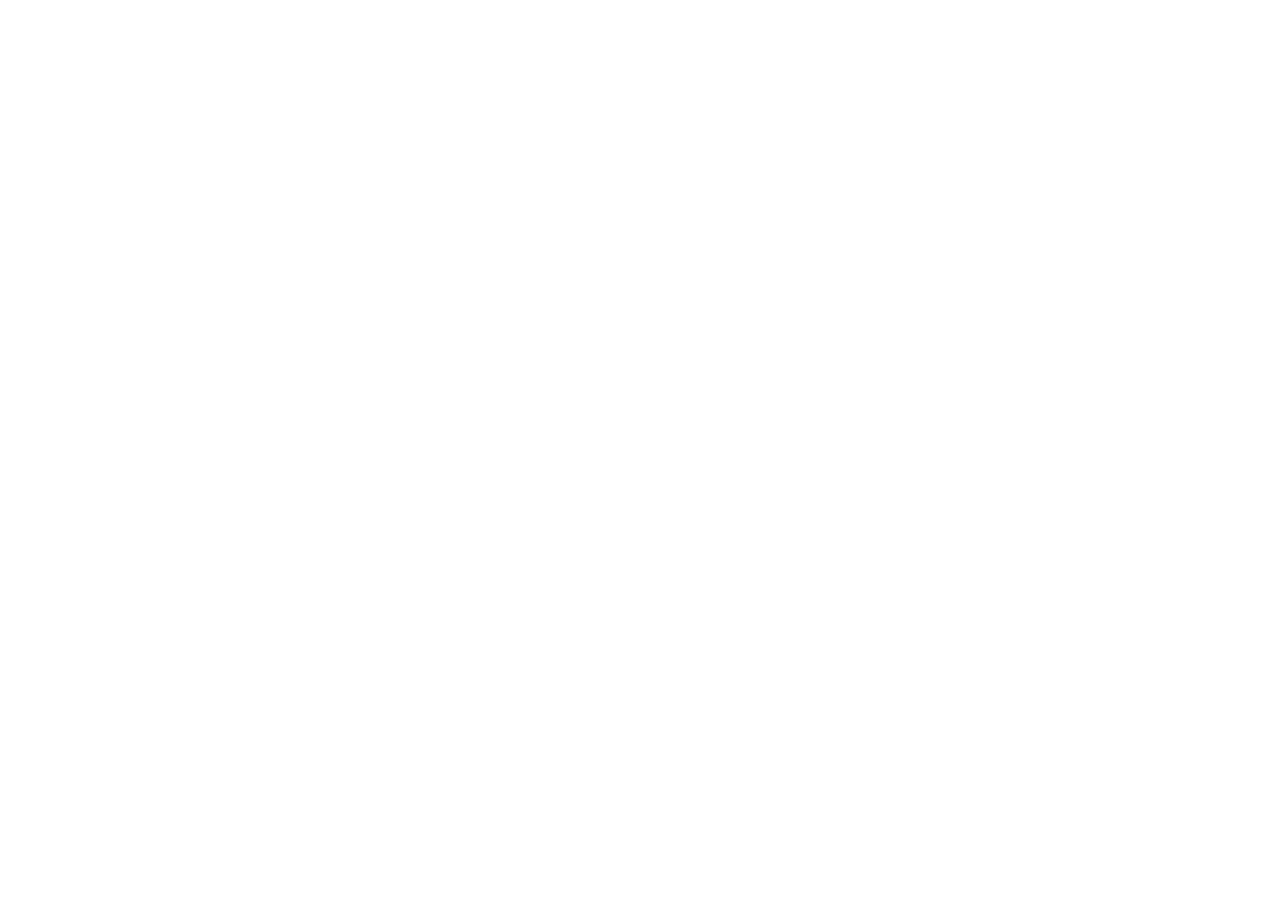
==== index.html @ 48c3fcf3 "Use tech stack vite_react_shadcn_ts" ====
<!DOCTYPE html>
<html lang="en">
  <head>
    <meta charset="UTF-8" />
    <meta name="viewport" content="width=device-width, initial-scale=1.0" />
    <title>image-replica-website-builder</title>
    <meta name="description" content="Lovable Generated Project" />
    <meta name="author" content="Lovable" />

    <meta property="og:title" content="image-replica-website-builder" />
    <meta property="og:description" content="Lovable Generated Project" />
    <meta property="og:type" content="website" />
    <meta property="og:image" content="https://lovable.dev/opengraph-image-p98pqg.png" />

    <meta name="twitter:card" content="summary_large_image" />
    <meta name="twitter:site" content="@lovable_dev" />
    <meta name="twitter:image" content="https://lovable.dev/opengraph-image-p98pqg.png" />
  </head>

  <body>
    <div id="root"></div>
    <!-- IMPORTANT: DO NOT REMOVE THIS SCRIPT TAG OR THIS VERY COMMENT! -->
    <script src="https://cdn.gpteng.co/gptengineer.js" type="module"></script>
    <script type="module" src="/src/main.tsx"></script>
  </body>
</html>
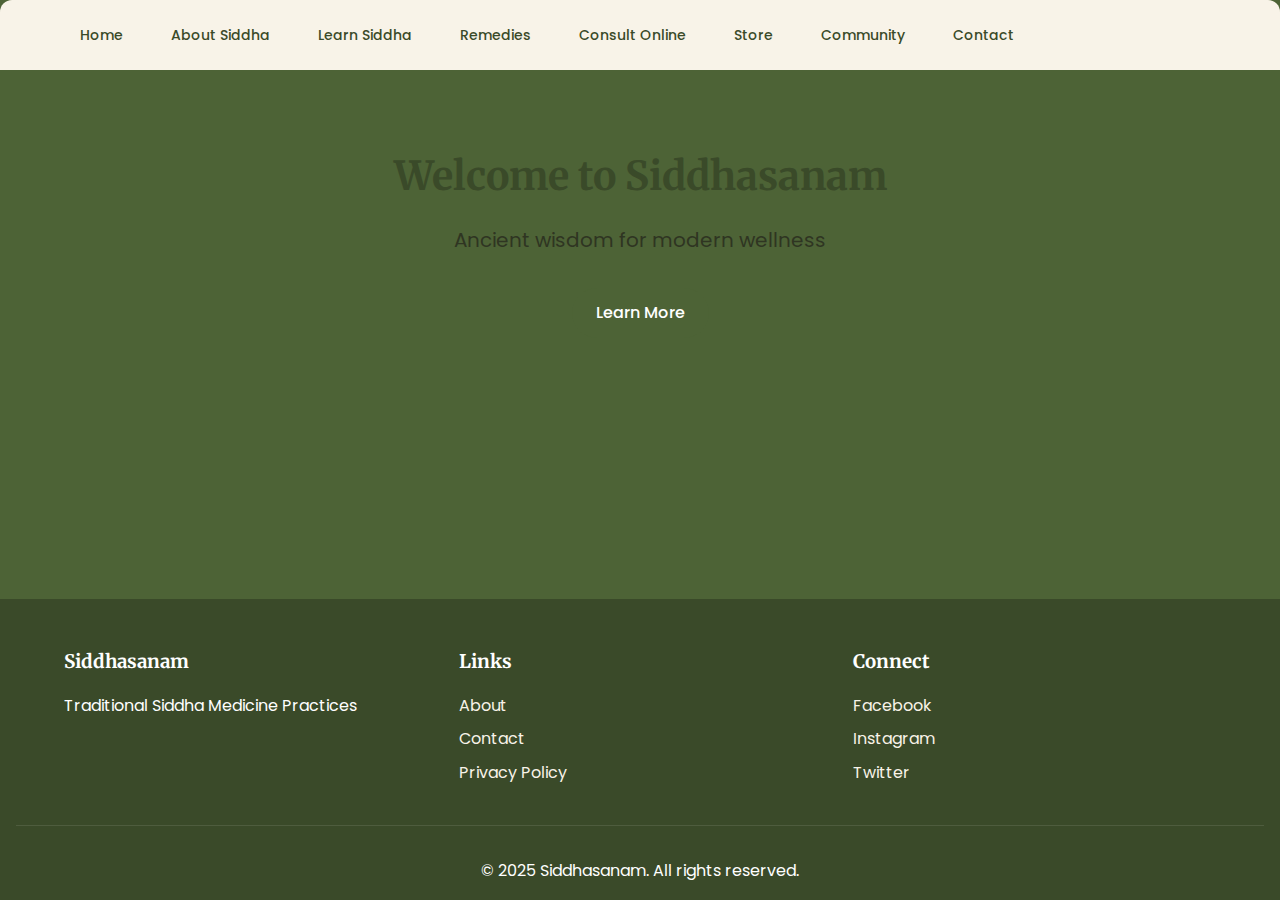
==== commit 4b1861f3: "Refactor: Implement sidebar with offcanvas" ====
--- a/index.html
+++ b/index.html
@@ -1,26 +1,83 @@
+
 <!DOCTYPE html>
 <html lang="en">
   <head>
     <meta charset="UTF-8" />
     <meta name="viewport" content="width=device-width, initial-scale=1.0" />
-    <title>image-replica-website-builder</title>
-    <meta name="description" content="Lovable Generated Project" />
-    <meta name="author" content="Lovable" />
+    <title>Siddhasanam</title>
+    <meta name="description" content="Traditional Siddha Medicine Practices" />
+    <meta name="author" content="Siddhasanam" />
 
-    <meta property="og:title" content="image-replica-website-builder" />
-    <meta property="og:description" content="Lovable Generated Project" />
+    <meta property="og:title" content="Siddhasanam" />
+    <meta property="og:description" content="Traditional Siddha Medicine Practices" />
     <meta property="og:type" content="website" />
     <meta property="og:image" content="https://lovable.dev/opengraph-image-p98pqg.png" />
 
     <meta name="twitter:card" content="summary_large_image" />
-    <meta name="twitter:site" content="@lovable_dev" />
+    <meta name="twitter:site" content="@siddhasanam" />
     <meta name="twitter:image" content="https://lovable.dev/opengraph-image-p98pqg.png" />
+    
+    <link rel="stylesheet" href="styles.css">
+    <link href="https://fonts.googleapis.com/css2?family=Merriweather:wght@400;700&family=Poppins:wght@400;500;600;700&display=swap" rel="stylesheet">
+    <!-- IMPORTANT: DO NOT REMOVE THIS SCRIPT TAG OR THIS VERY COMMENT! -->
+    <script src="https://cdn.gpteng.co/gptengineer.js" type="module"></script>
   </head>
 
   <body>
-    <div id="root"></div>
-    <!-- IMPORTANT: DO NOT REMOVE THIS SCRIPT TAG OR THIS VERY COMMENT! -->
-    <script src="https://cdn.gpteng.co/gptengineer.js" type="module"></script>
-    <script type="module" src="/src/main.tsx"></script>
+    <div class="container">
+      <!-- Navigation -->
+      <nav class="navbar">
+        <div class="navbar-container">
+          <a href="index.html" class="nav-link">Home</a>
+          <a href="about.html" class="nav-link">About Siddha</a>
+          <a href="learn.html" class="nav-link">Learn Siddha</a>
+          <a href="remedies.html" class="nav-link">Remedies</a>
+          <a href="consult.html" class="nav-link">Consult Online</a>
+          <a href="store.html" class="nav-link">Store</a>
+          <a href="community.html" class="nav-link">Community</a>
+          <a href="contact.html" class="nav-link">Contact</a>
+        </div>
+      </nav>
+
+      <!-- Page Content Container -->
+      <main class="content">
+        <!-- This is where page-specific content will be placed -->
+        <div class="hero-section">
+          <h1>Welcome to Siddhasanam</h1>
+          <p>Ancient wisdom for modern wellness</p>
+          <a href="learn.html" class="btn-primary">Learn More</a>
+        </div>
+
+        <!-- Placeholder for page-specific content -->
+        <div id="page-content"></div>
+      </main>
+
+      <!-- Footer -->
+      <footer class="footer">
+        <div class="footer-container">
+          <div class="footer-section">
+            <h3>Siddhasanam</h3>
+            <p>Traditional Siddha Medicine Practices</p>
+          </div>
+          <div class="footer-section">
+            <h3>Links</h3>
+            <a href="about.html">About</a>
+            <a href="contact.html">Contact</a>
+            <a href="privacy.html">Privacy Policy</a>
+          </div>
+          <div class="footer-section">
+            <h3>Connect</h3>
+            <a href="#">Facebook</a>
+            <a href="#">Instagram</a>
+            <a href="#">Twitter</a>
+          </div>
+        </div>
+        <div class="footer-bottom">
+          <p>&copy; 2025 Siddhasanam. All rights reserved.</p>
+        </div>
+      </footer>
+    </div>
+
+    <script src="scripts.js"></script>
   </body>
 </html>
--- a/styles.css
+++ b/styles.css
@@ -0,0 +1,420 @@
+/* Base Styles */
+:root {
+  --background: hsl(41, 56%, 86%);
+  --foreground: hsl(80, 22%, 17%);
+  --card: hsl(39, 67%, 95%);
+  --card-foreground: hsl(80, 22%, 17%);
+  --popover: hsl(39, 67%, 95%);
+  --popover-foreground: hsl(80, 22%, 17%);
+  --primary: hsl(80, 30%, 30%);
+  --primary-foreground: hsl(39, 67%, 95%);
+  --secondary: hsl(39, 57%, 80%);
+  --secondary-foreground: hsl(80, 22%, 17%);
+  --muted: hsl(41, 36%, 86%);
+  --muted-foreground: hsl(80, 10%, 40%);
+  --accent: hsl(80, 35%, 43%);
+  --accent-foreground: hsl(39, 67%, 95%);
+  --destructive: hsl(0, 84.2%, 60.2%);
+  --destructive-foreground: hsl(39, 67%, 95%);
+  --border: hsl(41, 36%, 75%);
+  --input: hsl(41, 36%, 75%);
+  --ring: hsl(80, 30%, 30%);
+  --radius: 0.75rem;
+
+  /* Siddha custom colors */
+  --siddha-green: #4D6336;
+  --siddha-dark-green: #3A4A29;
+  --siddha-beige: #F3E9D2;
+  --siddha-light-beige: #F8F3E8;
+  --siddha-dark-beige: #E7D7B1;
+  --siddha-brown: #A67C52;
+  --siddha-light-brown: #C99E67;
+  --siddha-accent-green: #6B8E4E;
+}
+
+* {
+  margin: 0;
+  padding: 0;
+  box-sizing: border-box;
+  border-color: var(--border);
+}
+
+body {
+  background-color: var(--siddha-green);
+  color: var(--foreground);
+  font-family: 'Poppins', sans-serif;
+  line-height: 1.6;
+}
+
+h1, h2, h3, h4, h5, h6 {
+  font-family: 'Merriweather', serif;
+  font-weight: 700;
+  color: var(--siddha-dark-green);
+  margin-bottom: 1rem;
+}
+
+a {
+  text-decoration: none;
+  color: inherit;
+}
+
+.container {
+  display: flex;
+  flex-direction: column;
+  min-height: 100vh;
+}
+
+/* Navbar Styles */
+.navbar {
+  position: fixed;
+  top: 0;
+  left: 0;
+  right: 0;
+  z-index: 50;
+  background-color: var(--siddha-light-beige);
+  padding: 1rem;
+  border-radius: 0.75rem 0.75rem 0 0;
+}
+
+.navbar-container {
+  display: flex;
+  align-items: center;
+  justify-content: flex-start;
+  gap: 1rem;
+  max-width: 72rem;
+  margin: 0 auto;
+}
+
+.nav-link {
+  padding: 0.5rem 1rem;
+  font-size: 0.875rem;
+  font-weight: 500;
+  color: var(--siddha-dark-green);
+  transition: color 0.2s ease;
+}
+
+.nav-link:hover {
+  color: var(--siddha-green);
+}
+
+/* Content Styles */
+.content {
+  flex: 1;
+  padding: 5rem 1rem 2rem 1rem;
+  max-width: 72rem;
+  margin: 0 auto;
+  width: 100%;
+}
+
+/* Hero Section */
+.hero-section {
+  padding: 4rem 0;
+  text-align: center;
+}
+
+.hero-section h1 {
+  font-size: 2.5rem;
+  margin-bottom: 1rem;
+}
+
+.hero-section p {
+  font-size: 1.25rem;
+  color: var(--foreground);
+  margin-bottom: 2rem;
+}
+
+/* Button Styles */
+.btn-primary {
+  background-color: var(--siddha-green);
+  color: white;
+  padding: 0.75rem 1.5rem;
+  border-radius: 9999px;
+  font-weight: 500;
+  display: inline-block;
+  transition: background-color 0.2s ease;
+}
+
+.btn-primary:hover {
+  background-color: var(--siddha-dark-green);
+}
+
+.btn-secondary {
+  background-color: var(--siddha-light-beige);
+  color: var(--siddha-dark-green);
+  border: 1px solid rgba(58, 74, 41, 0.2);
+  padding: 0.75rem 1.5rem;
+  border-radius: 9999px;
+  font-weight: 500;
+  display: inline-block;
+  transition: background-color 0.2s ease;
+}
+
+.btn-secondary:hover {
+  background-color: var(--siddha-dark-beige);
+}
+
+/* Card Styles */
+.card {
+  background-color: var(--siddha-light-beige);
+  border-radius: 0.75rem;
+  overflow: hidden;
+  box-shadow: 0 4px 6px rgba(0, 0, 0, 0.05);
+  transition: box-shadow 0.2s ease;
+}
+
+.card:hover {
+  box-shadow: 0 10px 15px rgba(0, 0, 0, 0.1);
+}
+
+.card-header {
+  padding: 1.5rem;
+  border-bottom: 1px solid var(--border);
+}
+
+.card-content {
+  padding: 1.5rem;
+}
+
+.card-title {
+  font-size: 1.25rem;
+  margin-bottom: 0.5rem;
+}
+
+/* Feature Card Styles */
+.feature-card {
+  background-color: var(--siddha-light-beige);
+  border-radius: 0.75rem;
+  padding: 1.5rem;
+  display: flex;
+  flex-direction: column;
+  align-items: center;
+  justify-content: center;
+  text-align: center;
+  gap: 1rem;
+  box-shadow: 0 4px 6px rgba(0, 0, 0, 0.05);
+  transition: box-shadow 0.2s ease;
+}
+
+.feature-card:hover {
+  box-shadow: 0 10px 15px rgba(0, 0, 0, 0.1);
+}
+
+/* Remedy Card Styles */
+.remedy-card {
+  background-color: var(--siddha-light-beige);
+  border-radius: 0.75rem;
+  overflow: hidden;
+  transition: box-shadow 0.2s ease;
+}
+
+.remedy-card:hover {
+  box-shadow: 0 10px 15px rgba(0, 0, 0, 0.1);
+}
+
+/* Footer Styles */
+.footer {
+  background-color: var(--siddha-dark-green);
+  color: white;
+  padding: 3rem 1rem 1rem 1rem;
+  margin-top: 2rem;
+}
+
+.footer-container {
+  display: flex;
+  flex-wrap: wrap;
+  justify-content: space-between;
+  max-width: 72rem;
+  margin: 0 auto;
+  gap: 2rem;
+}
+
+.footer-section {
+  flex: 1;
+  min-width: 200px;
+}
+
+.footer-section h3 {
+  color: white;
+  margin-bottom: 1rem;
+}
+
+.footer-section a {
+  display: block;
+  color: var(--siddha-light-beige);
+  margin-bottom: 0.5rem;
+  transition: color 0.2s ease;
+}
+
+.footer-section a:hover {
+  color: var(--siddha-beige);
+}
+
+.footer-bottom {
+  text-align: center;
+  padding-top: 2rem;
+  margin-top: 2rem;
+  border-top: 1px solid rgba(255, 255, 255, 0.1);
+}
+
+/* Grid Layout Styles */
+.grid {
+  display: grid;
+  grid-template-columns: repeat(1, 1fr);
+  gap: 1.5rem;
+}
+
+@media (min-width: 640px) {
+  .grid {
+    grid-template-columns: repeat(2, 1fr);
+  }
+}
+
+@media (min-width: 768px) {
+  .grid-3 {
+    grid-template-columns: repeat(3, 1fr);
+  }
+}
+
+/* Responsive Styles */
+@media (max-width: 768px) {
+  .navbar-container {
+    flex-wrap: wrap;
+    justify-content: center;
+  }
+  
+  .footer-container {
+    flex-direction: column;
+  }
+  
+  .content {
+    padding-top: 7rem;
+  }
+}
+
+/* Utility Classes */
+.mt-8 {
+  margin-top: 2rem;
+}
+
+.mb-8 {
+  margin-bottom: 2rem;
+}
+
+.text-center {
+  text-align: center;
+}
+
+.flex {
+  display: flex;
+}
+
+.items-center {
+  align-items: center;
+}
+
+.justify-center {
+  justify-content: center;
+}
+
+.gap-2 {
+  gap: 0.5rem;
+}
+
+.rounded-lg {
+  border-radius: 0.5rem;
+}
+
+.shadow-sm {
+  box-shadow: 0 1px 2px 0 rgba(0, 0, 0, 0.05);
+}
+
+.shadow-md {
+  box-shadow: 0 4px 6px -1px rgba(0, 0, 0, 0.1), 0 2px 4px -1px rgba(0, 0, 0, 0.06);
+}
+
+.p-6 {
+  padding: 1.5rem;
+}
+
+.px-6 {
+  padding-left: 1.5rem;
+  padding-right: 1.5rem;
+}
+
+.py-12 {
+  padding-top: 3rem;
+  padding-bottom: 3rem;
+}
+
+/* Background Colors */
+.bg-siddha-light-beige {
+  background-color: var(--siddha-light-beige);
+}
+
+.bg-white {
+  background-color: white;
+}
+
+/* Remedy Detail Page */
+.remedy-detail {
+  border-radius: var(--radius);
+  overflow: hidden;
+  box-shadow: 0 4px 6px rgba(0, 0, 0, 0.05);
+}
+
+/* Additional Utility Classes */
+.w-full {
+  width: 100%;
+}
+
+.min-h-screen {
+  min-height: 100vh;
+}
+
+.overflow-hidden {
+  overflow: hidden;
+}
+
+.shadow-xl {
+  box-shadow: 0 20px 25px -5px rgba(0, 0, 0, 0.1), 0 10px 10px -5px rgba(0, 0, 0, 0.04);
+}
+
+.rounded-xl {
+  border-radius: 0.75rem;
+}
+
+.text-siddha-dark-green {
+  color: var(--siddha-dark-green);
+}
+
+.text-xl {
+  font-size: 1.25rem;
+  line-height: 1.75rem;
+}
+
+.font-bold {
+  font-weight: 700;
+}
+
+.text-4xl {
+  font-size: 2.25rem;
+  line-height: 2.5rem;
+}
+
+.max-w-6xl {
+  max-width: 72rem;
+}
+
+.mx-auto {
+  margin-left: auto;
+  margin-right: auto;
+}
+
+.my-8 {
+  margin-top: 2rem;
+  margin-bottom: 2rem;
+}
+
+.pt-16 {
+  padding-top: 4rem;
+}
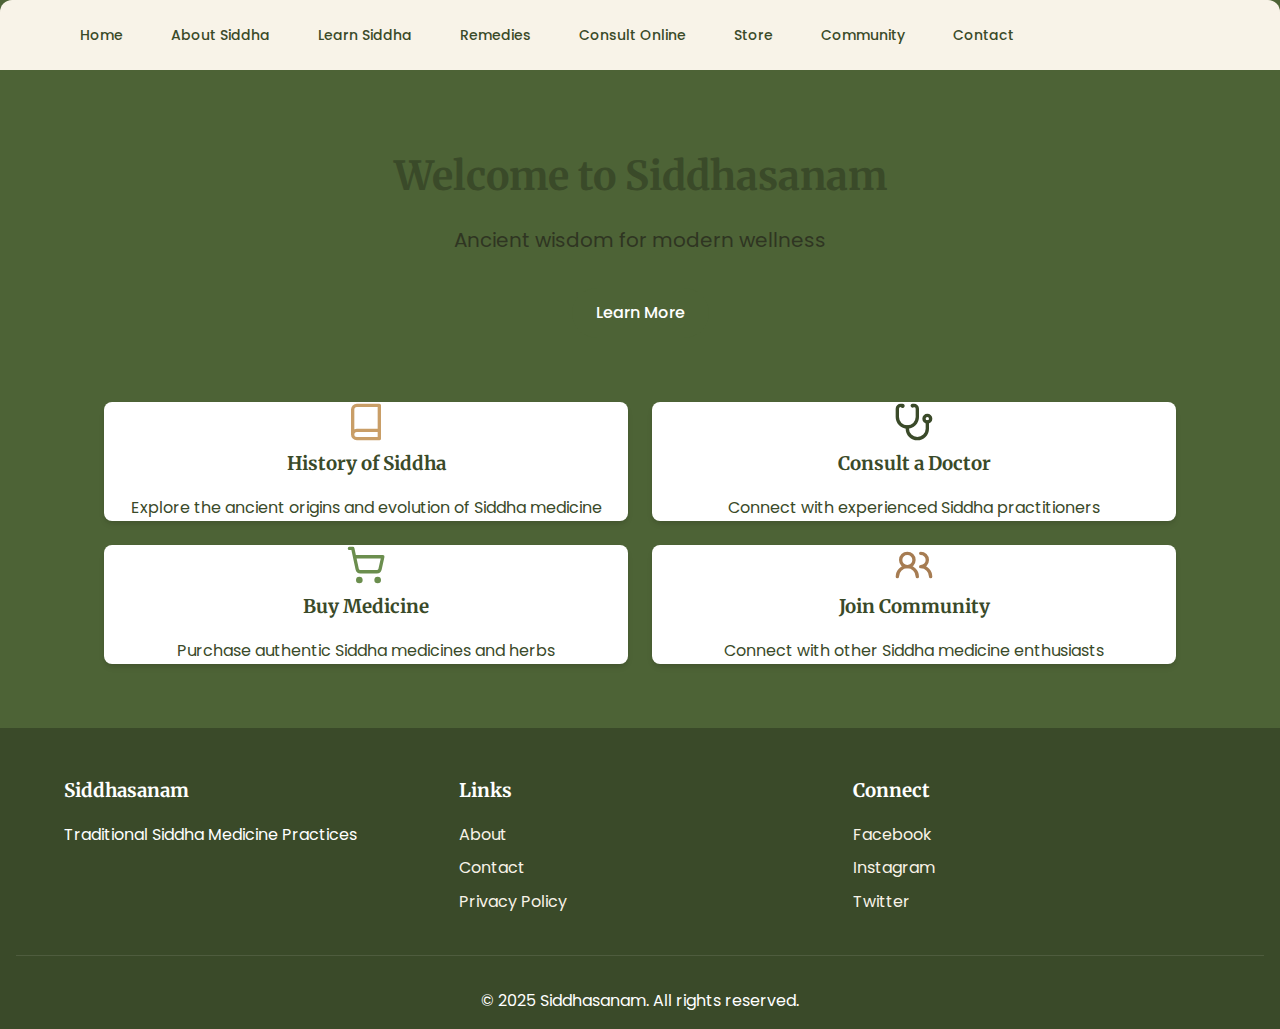
==== commit 3154acb8: "Add quick link boxes to homepage" ====
--- a/index.html
+++ b/index.html
@@ -48,6 +48,71 @@
           <a href="learn.html" class="btn-primary">Learn More</a>
         </div>
 
+        <!-- Quick Link Boxes (Feature Cards) -->
+        <div class="grid grid-cols-2 md:grid-cols-4 gap-4 px-6 py-6 bg-siddha-beige">
+          <a href="history.html" class="p-4 bg-white rounded-lg shadow-md hover:shadow-lg transition-all duration-300">
+            <div class="text-center mb-2">
+              <svg xmlns="http://www.w3.org/2000/svg" width="40" height="40" viewBox="0 0 24 24" fill="none" stroke="#C99E67" stroke-width="2" stroke-linecap="round" stroke-linejoin="round" class="mx-auto">
+                <path d="M4 19.5v-15A2.5 2.5 0 0 1 6.5 2H20v20H6.5a2.5 2.5 0 0 1 0-5H20"></path>
+              </svg>
+            </div>
+            <h3 class="text-lg font-medium text-siddha-dark-green text-center mb-2">
+              History of Siddha
+            </h3>
+            <p class="text-sm text-siddha-dark-green text-center">
+              Explore the ancient origins and evolution of Siddha medicine
+            </p>
+          </a>
+          
+          <a href="consult.html" class="p-4 bg-white rounded-lg shadow-md hover:shadow-lg transition-all duration-300">
+            <div class="text-center mb-2">
+              <svg xmlns="http://www.w3.org/2000/svg" width="40" height="40" viewBox="0 0 24 24" fill="none" stroke="#3A4A29" stroke-width="2" stroke-linecap="round" stroke-linejoin="round" class="mx-auto">
+                <path d="M4.8 2.3A.3.3 0 1 0 5 2H4a2 2 0 0 0-2 2v5a6 6 0 0 0 6 6v0a6 6 0 0 0 6-6V4a2 2 0 0 0-2-2h-1a.2.2 0 1 0 .3.3"></path>
+                <path d="M8 15v1a6 6 0 0 0 6 6v0a6 6 0 0 0 6-6v-4"></path>
+                <path d="M22 10 A2 2 0 0 1 20 12 A2 2 0 0 1 18 10 A2 2 0 0 1 22 10 z"></path>
+              </svg>
+            </div>
+            <h3 class="text-lg font-medium text-siddha-dark-green text-center mb-2">
+              Consult a Doctor
+            </h3>
+            <p class="text-sm text-siddha-dark-green text-center">
+              Connect with experienced Siddha practitioners
+            </p>
+          </a>
+          
+          <a href="store.html" class="p-4 bg-white rounded-lg shadow-md hover:shadow-lg transition-all duration-300">
+            <div class="text-center mb-2">
+              <svg xmlns="http://www.w3.org/2000/svg" width="40" height="40" viewBox="0 0 24 24" fill="none" stroke="#6B8E4E" stroke-width="2" stroke-linecap="round" stroke-linejoin="round" class="mx-auto">
+                <circle cx="8" cy="21" r="1"></circle>
+                <circle cx="19" cy="21" r="1"></circle>
+                <path d="M2.05 2.05h2l2.66 12.42a2 2 0 0 0 2 1.58h9.78a2 2 0 0 0 1.95-1.57l1.65-7.43H5.12"></path>
+              </svg>
+            </div>
+            <h3 class="text-lg font-medium text-siddha-dark-green text-center mb-2">
+              Buy Medicine
+            </h3>
+            <p class="text-sm text-siddha-dark-green text-center">
+              Purchase authentic Siddha medicines and herbs
+            </p>
+          </a>
+          
+          <a href="community.html" class="p-4 bg-white rounded-lg shadow-md hover:shadow-lg transition-all duration-300">
+            <div class="text-center mb-2">
+              <svg xmlns="http://www.w3.org/2000/svg" width="40" height="40" viewBox="0 0 24 24" fill="none" stroke="#A67C52" stroke-width="2" stroke-linecap="round" stroke-linejoin="round" class="mx-auto">
+                <path d="M14 19a6 6 0 0 0-12 0"></path>
+                <circle cx="8" cy="9" r="4"></circle>
+                <path d="M22 19a6 6 0 0 0-6-6 4 4 0 1 0 0-8"></path>
+              </svg>
+            </div>
+            <h3 class="text-lg font-medium text-siddha-dark-green text-center mb-2">
+              Join Community
+            </h3>
+            <p class="text-sm text-siddha-dark-green text-center">
+              Connect with other Siddha medicine enthusiasts
+            </p>
+          </a>
+        </div>
+
         <!-- Placeholder for page-specific content -->
         <div id="page-content"></div>
       </main>
--- a/styles.css
+++ b/styles.css
@@ -74,6 +74,8 @@
   background-color: var(--siddha-light-beige);
   padding: 1rem;
   border-radius: 0.75rem 0.75rem 0 0;
+  display: flex;
+  align-items: center;
 }
 
 .navbar-container {
@@ -83,6 +85,7 @@
   gap: 1rem;
   max-width: 72rem;
   margin: 0 auto;
+  width: 100%;
 }
 
 .nav-link {
@@ -95,6 +98,38 @@
 
 .nav-link:hover {
   color: var(--siddha-green);
+}
+
+/* Mobile Menu Toggle */
+.mobile-menu-toggle {
+  display: none;
+  background: none;
+  border: none;
+  cursor: pointer;
+  padding: 0.5rem;
+  margin-right: 1rem;
+  z-index: 60;
+}
+
+.mobile-menu-toggle span {
+  display: block;
+  width: 25px;
+  height: 3px;
+  margin: 5px 0;
+  background-color: var(--siddha-dark-green);
+  transition: all 0.3s ease;
+}
+
+.mobile-menu-toggle.active span:nth-child(1) {
+  transform: rotate(-45deg) translate(-5px, 6px);
+}
+
+.mobile-menu-toggle.active span:nth-child(2) {
+  opacity: 0;
+}
+
+.mobile-menu-toggle.active span:nth-child(3) {
+  transform: rotate(45deg) translate(-5px, -6px);
 }
 
 /* Content Styles */
@@ -263,10 +298,30 @@
   gap: 1.5rem;
 }
 
+.grid-cols-1 {
+  grid-template-columns: 1fr;
+}
+
+.grid-cols-2 {
+  grid-template-columns: repeat(2, 1fr);
+}
+
+.grid-cols-3 {
+  grid-template-columns: repeat(3, 1fr);
+}
+
 @media (min-width: 640px) {
   .grid {
     grid-template-columns: repeat(2, 1fr);
   }
+  
+  .md\:grid-cols-2 {
+    grid-template-columns: repeat(2, 1fr);
+  }
+  
+  .md\:grid-cols-3 {
+    grid-template-columns: repeat(3, 1fr);
+  }
 }
 
 @media (min-width: 768px) {
@@ -278,16 +333,63 @@
 /* Responsive Styles */
 @media (max-width: 768px) {
   .navbar-container {
-    flex-wrap: wrap;
-    justify-content: center;
+    flex-direction: column;
+    align-items: flex-start;
+    position: fixed;
+    top: 0;
+    left: -100%;
+    width: 80%;
+    height: 100vh;
+    background-color: var(--siddha-light-beige);
+    padding: 5rem 2rem 2rem 2rem;
+    transition: left 0.3s ease;
+    box-shadow: 0 0 10px rgba(0, 0, 0, 0.1);
+    z-index: 50;
+  }
+  
+  .navbar-container.show-mobile-menu {
+    left: 0;
+  }
+  
+  .mobile-menu-toggle {
+    display: block;
+  }
+  
+  .nav-link {
+    padding: 0.75rem 0;
+    font-size: 1rem;
+    width: 100%;
+    border-bottom: 1px solid rgba(0, 0, 0, 0.05);
+  }
+  
+  .content {
+    padding-top: 7rem;
   }
   
   .footer-container {
     flex-direction: column;
   }
-  
-  .content {
-    padding-top: 7rem;
+
+  .grid {
+    grid-template-columns: 1fr;
+  }
+  
+  .grid-3 {
+    grid-template-columns: 1fr;
+  }
+  
+  .hero-section h1 {
+    font-size: 2rem;
+  }
+  
+  .hero-section p {
+    font-size: 1rem;
+  }
+}
+
+@media (min-width: 640px) and (max-width: 768px) {
+  .grid {
+    grid-template-columns: repeat(2, 1fr);
   }
 }
 
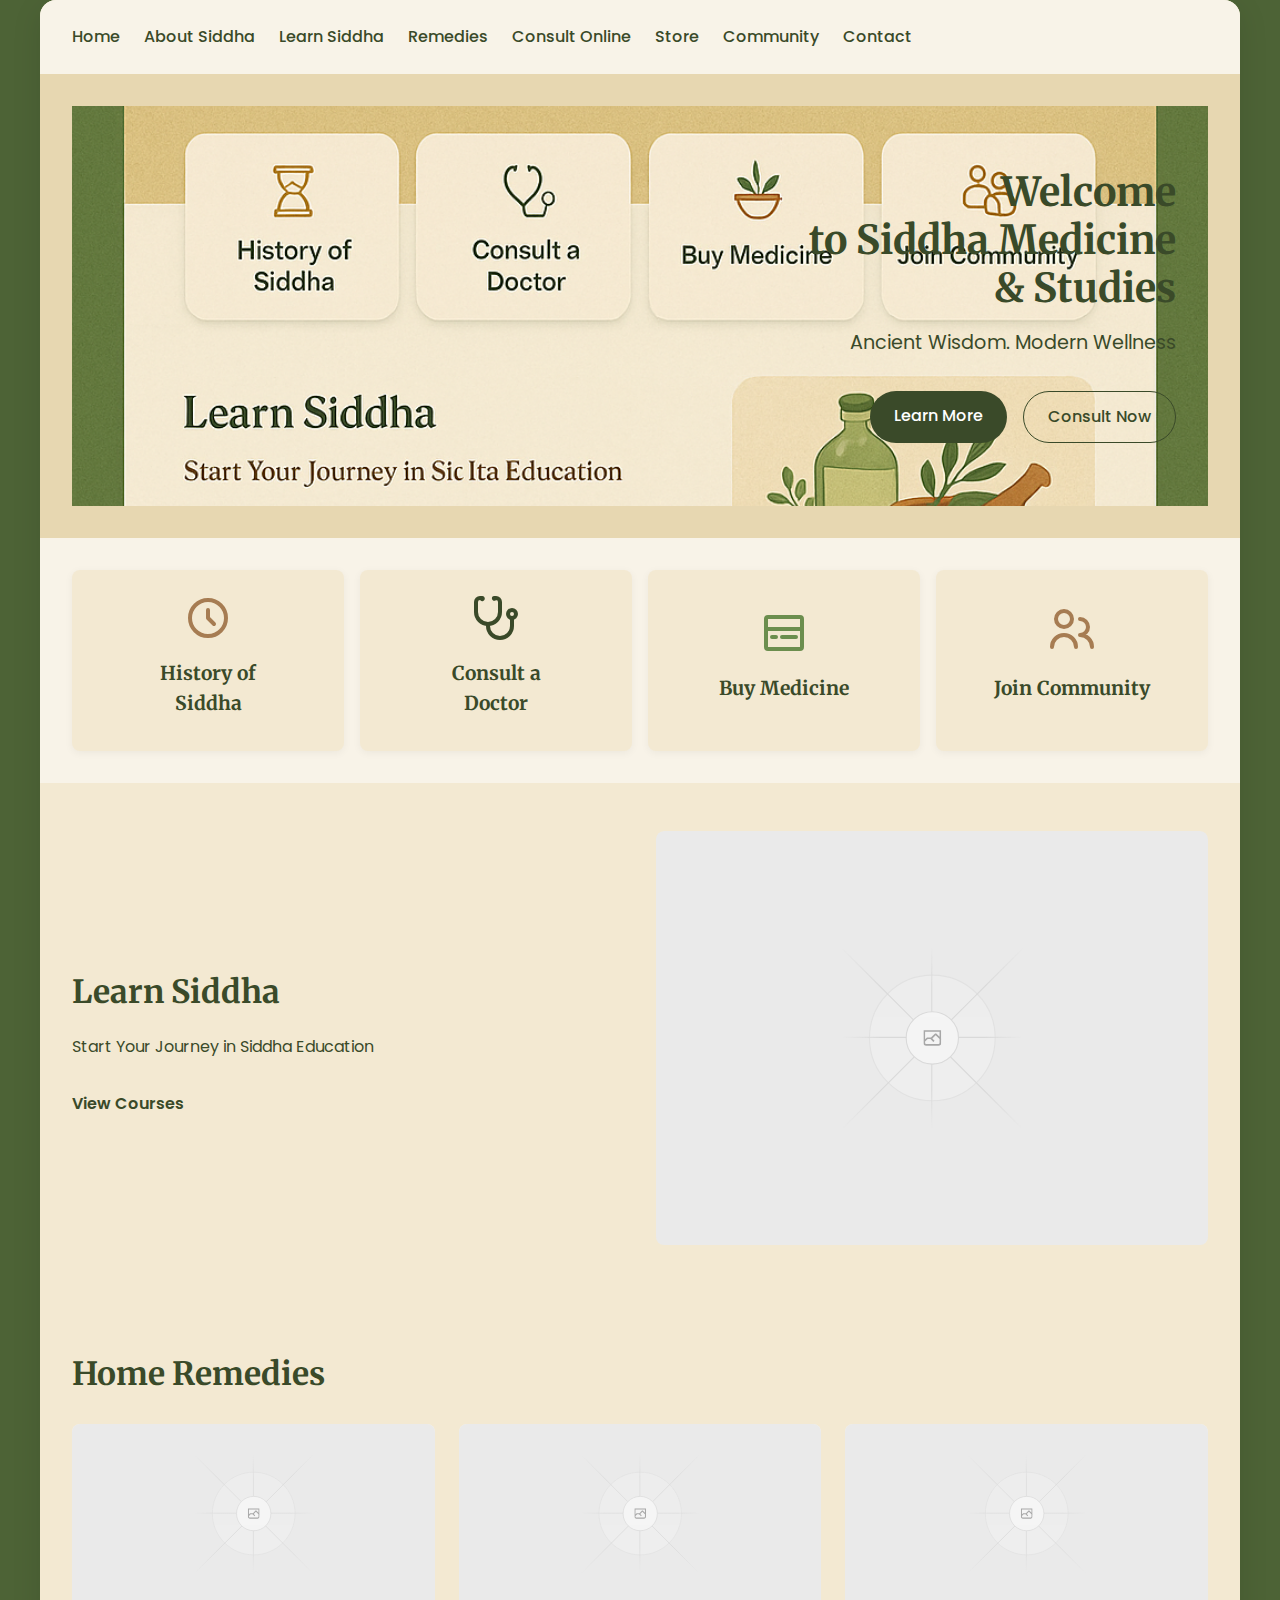
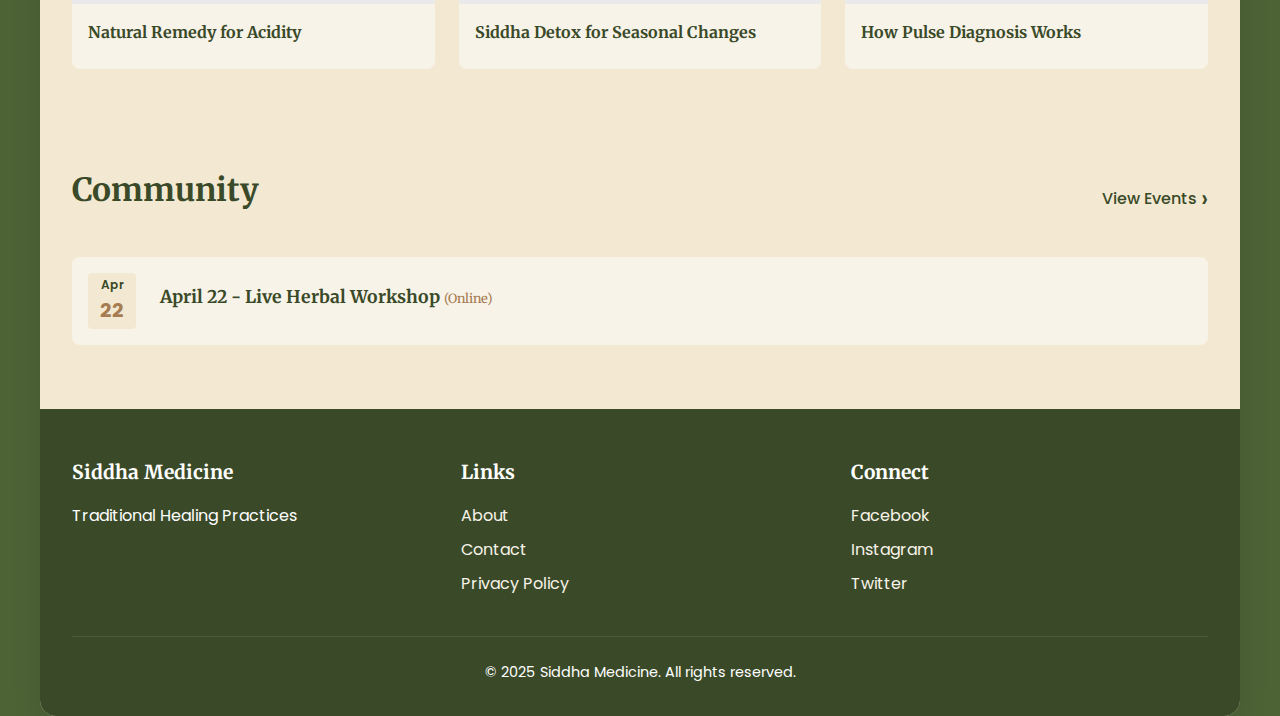
==== commit eecda763: "Create Siddhasanam website" ====
--- a/index.html
+++ b/index.html
@@ -4,17 +4,17 @@
   <head>
     <meta charset="UTF-8" />
     <meta name="viewport" content="width=device-width, initial-scale=1.0" />
-    <title>Siddhasanam</title>
+    <title>Siddha Medicine & Studies</title>
     <meta name="description" content="Traditional Siddha Medicine Practices" />
     <meta name="author" content="Siddhasanam" />
 
-    <meta property="og:title" content="Siddhasanam" />
-    <meta property="og:description" content="Traditional Siddha Medicine Practices" />
+    <meta property="og:title" content="Siddha Medicine & Studies" />
+    <meta property="og:description" content="Ancient Wisdom. Modern Wellness." />
     <meta property="og:type" content="website" />
     <meta property="og:image" content="https://lovable.dev/opengraph-image-p98pqg.png" />
 
     <meta name="twitter:card" content="summary_large_image" />
-    <meta name="twitter:site" content="@siddhasanam" />
+    <meta name="twitter:site" content="@siddhamedicine" />
     <meta name="twitter:image" content="https://lovable.dev/opengraph-image-p98pqg.png" />
     
     <link rel="stylesheet" href="styles.css">
@@ -24,7 +24,7 @@
   </head>
 
   <body>
-    <div class="container">
+    <div class="main-container">
       <!-- Navigation -->
       <nav class="navbar">
         <div class="navbar-container">
@@ -37,92 +37,140 @@
           <a href="community.html" class="nav-link">Community</a>
           <a href="contact.html" class="nav-link">Contact</a>
         </div>
+        <button class="mobile-menu-toggle" aria-label="Toggle menu">
+          <span></span>
+          <span></span>
+          <span></span>
+        </button>
       </nav>
 
-      <!-- Page Content Container -->
-      <main class="content">
-        <!-- This is where page-specific content will be placed -->
-        <div class="hero-section">
-          <h1>Welcome to Siddhasanam</h1>
-          <p>Ancient wisdom for modern wellness</p>
-          <a href="learn.html" class="btn-primary">Learn More</a>
+      <!-- Hero Section -->
+      <section class="hero">
+        <div class="hero-content">
+          <div class="hero-illustration">
+            <img src="public/lovable-uploads/80c776b0-daf6-41d6-adde-f08bfe5bd4d3.png" alt="Siddha Medicine Illustration" class="hero-bg-image">
+            <div class="hero-text">
+              <h1>Welcome<br>to Siddha Medicine<br>& Studies</h1>
+              <p>Ancient Wisdom. Modern Wellness</p>
+              <div class="hero-buttons">
+                <a href="learn.html" class="btn-primary">Learn More</a>
+                <a href="consult.html" class="btn-secondary">Consult Now</a>
+              </div>
+            </div>
+          </div>
         </div>
+      </section>
 
-        <!-- Quick Link Boxes (Feature Cards) -->
-        <div class="grid grid-cols-2 md:grid-cols-4 gap-4 px-6 py-6 bg-siddha-beige">
-          <a href="history.html" class="p-4 bg-white rounded-lg shadow-md hover:shadow-lg transition-all duration-300">
-            <div class="text-center mb-2">
-              <svg xmlns="http://www.w3.org/2000/svg" width="40" height="40" viewBox="0 0 24 24" fill="none" stroke="#C99E67" stroke-width="2" stroke-linecap="round" stroke-linejoin="round" class="mx-auto">
-                <path d="M4 19.5v-15A2.5 2.5 0 0 1 6.5 2H20v20H6.5a2.5 2.5 0 0 1 0-5H20"></path>
+      <!-- Quick Links Section -->
+      <section class="quick-links">
+        <div class="card-container">
+          <a href="history.html" class="quick-link-card">
+            <div class="icon">
+              <svg xmlns="http://www.w3.org/2000/svg" viewBox="0 0 24 24" fill="none" stroke="#A67C52" stroke-width="2" stroke-linecap="round" stroke-linejoin="round">
+                <path d="M12 8v4l3 3m6-3a9 9 0 1 1-18 0 9 9 0 0 1 18 0z"></path>
               </svg>
             </div>
-            <h3 class="text-lg font-medium text-siddha-dark-green text-center mb-2">
-              History of Siddha
-            </h3>
-            <p class="text-sm text-siddha-dark-green text-center">
-              Explore the ancient origins and evolution of Siddha medicine
-            </p>
+            <h3>History of<br>Siddha</h3>
           </a>
           
-          <a href="consult.html" class="p-4 bg-white rounded-lg shadow-md hover:shadow-lg transition-all duration-300">
-            <div class="text-center mb-2">
-              <svg xmlns="http://www.w3.org/2000/svg" width="40" height="40" viewBox="0 0 24 24" fill="none" stroke="#3A4A29" stroke-width="2" stroke-linecap="round" stroke-linejoin="round" class="mx-auto">
+          <a href="consult.html" class="quick-link-card">
+            <div class="icon">
+              <svg xmlns="http://www.w3.org/2000/svg" viewBox="0 0 24 24" fill="none" stroke="#3A4A29" stroke-width="2" stroke-linecap="round" stroke-linejoin="round">
                 <path d="M4.8 2.3A.3.3 0 1 0 5 2H4a2 2 0 0 0-2 2v5a6 6 0 0 0 6 6v0a6 6 0 0 0 6-6V4a2 2 0 0 0-2-2h-1a.2.2 0 1 0 .3.3"></path>
                 <path d="M8 15v1a6 6 0 0 0 6 6v0a6 6 0 0 0 6-6v-4"></path>
                 <path d="M22 10 A2 2 0 0 1 20 12 A2 2 0 0 1 18 10 A2 2 0 0 1 22 10 z"></path>
               </svg>
             </div>
-            <h3 class="text-lg font-medium text-siddha-dark-green text-center mb-2">
-              Consult a Doctor
-            </h3>
-            <p class="text-sm text-siddha-dark-green text-center">
-              Connect with experienced Siddha practitioners
-            </p>
+            <h3>Consult a<br>Doctor</h3>
           </a>
           
-          <a href="store.html" class="p-4 bg-white rounded-lg shadow-md hover:shadow-lg transition-all duration-300">
-            <div class="text-center mb-2">
-              <svg xmlns="http://www.w3.org/2000/svg" width="40" height="40" viewBox="0 0 24 24" fill="none" stroke="#6B8E4E" stroke-width="2" stroke-linecap="round" stroke-linejoin="round" class="mx-auto">
-                <circle cx="8" cy="21" r="1"></circle>
-                <circle cx="19" cy="21" r="1"></circle>
-                <path d="M2.05 2.05h2l2.66 12.42a2 2 0 0 0 2 1.58h9.78a2 2 0 0 0 1.95-1.57l1.65-7.43H5.12"></path>
+          <a href="store.html" class="quick-link-card">
+            <div class="icon">
+              <svg xmlns="http://www.w3.org/2000/svg" viewBox="0 0 24 24" fill="none" stroke="#6B8E4E" stroke-width="2" stroke-linecap="round" stroke-linejoin="round">
+                <path d="M3 10h18M6 14h2m3 0h7M4 20h16a1 1 0 0 0 1-1V5a1 1 0 0 0-1-1H4a1 1 0 0 0-1 1v14a1 1 0 0 0 1 1Z"></path>
               </svg>
             </div>
-            <h3 class="text-lg font-medium text-siddha-dark-green text-center mb-2">
-              Buy Medicine
-            </h3>
-            <p class="text-sm text-siddha-dark-green text-center">
-              Purchase authentic Siddha medicines and herbs
-            </p>
+            <h3>Buy Medicine</h3>
           </a>
           
-          <a href="community.html" class="p-4 bg-white rounded-lg shadow-md hover:shadow-lg transition-all duration-300">
-            <div class="text-center mb-2">
-              <svg xmlns="http://www.w3.org/2000/svg" width="40" height="40" viewBox="0 0 24 24" fill="none" stroke="#A67C52" stroke-width="2" stroke-linecap="round" stroke-linejoin="round" class="mx-auto">
-                <path d="M14 19a6 6 0 0 0-12 0"></path>
-                <circle cx="8" cy="9" r="4"></circle>
-                <path d="M22 19a6 6 0 0 0-6-6 4 4 0 1 0 0-8"></path>
+          <a href="community.html" class="quick-link-card">
+            <div class="icon">
+              <svg xmlns="http://www.w3.org/2000/svg" viewBox="0 0 24 24" fill="none" stroke="#A67C52" stroke-width="2" stroke-linecap="round" stroke-linejoin="round">
+                <path d="M14 19a6 6 0 0 0-12 0M8 9a4 4 0 1 0 0-8 4 4 0 0 0 0 8ZM22 19a6 6 0 0 0-6-6 4 4 0 1 0 0-8"></path>
               </svg>
             </div>
-            <h3 class="text-lg font-medium text-siddha-dark-green text-center mb-2">
-              Join Community
-            </h3>
-            <p class="text-sm text-siddha-dark-green text-center">
-              Connect with other Siddha medicine enthusiasts
-            </p>
+            <h3>Join Community</h3>
           </a>
         </div>
+      </section>
 
-        <!-- Placeholder for page-specific content -->
-        <div id="page-content"></div>
-      </main>
+      <!-- Learn Siddha Section -->
+      <section class="learn-section">
+        <div class="section-content">
+          <div class="section-text">
+            <h2>Learn Siddha</h2>
+            <p>Start Your Journey in Siddha Education</p>
+            <a href="learn.html" class="text-link">View Courses</a>
+          </div>
+          <div class="section-image">
+            <img src="public/placeholder.svg" alt="Siddha Education" class="learn-image">
+          </div>
+        </div>
+      </section>
+
+      <!-- Remedies Section -->
+      <section class="remedies-section">
+        <h2>Home Remedies</h2>
+        <div class="remedies-container">
+          <a href="remedies-acidity.html" class="remedy-card">
+            <div class="remedy-image">
+              <img src="public/placeholder.svg" alt="Acidity Remedy" class="remedy-img">
+            </div>
+            <h3>Natural Remedy for Acidity</h3>
+          </a>
+          
+          <a href="remedies-detox.html" class="remedy-card">
+            <div class="remedy-image">
+              <img src="public/placeholder.svg" alt="Seasonal Detox" class="remedy-img">
+            </div>
+            <h3>Siddha Detox for Seasonal Changes</h3>
+          </a>
+          
+          <a href="remedies-pulse.html" class="remedy-card">
+            <div class="remedy-image">
+              <img src="public/placeholder.svg" alt="Pulse Diagnosis" class="remedy-img">
+            </div>
+            <h3>How Pulse Diagnosis Works</h3>
+          </a>
+        </div>
+      </section>
+
+      <!-- Community Section -->
+      <section class="community-section">
+        <div class="section-header">
+          <h2>Community</h2>
+          <a href="events.html" class="view-more">View Events <span>&rsaquo;</span></a>
+        </div>
+        
+        <div class="event-card">
+          <div class="event-date">
+            <div class="calendar-icon">
+              <span class="month">Apr</span>
+              <span class="day">22</span>
+            </div>
+          </div>
+          <div class="event-details">
+            <h3>April 22 - Live Herbal Workshop <span class="event-tag">(Online)</span></h3>
+          </div>
+        </div>
+      </section>
 
       <!-- Footer -->
       <footer class="footer">
         <div class="footer-container">
           <div class="footer-section">
-            <h3>Siddhasanam</h3>
-            <p>Traditional Siddha Medicine Practices</p>
+            <h3>Siddha Medicine</h3>
+            <p>Traditional Healing Practices</p>
           </div>
           <div class="footer-section">
             <h3>Links</h3>
@@ -138,7 +186,7 @@
           </div>
         </div>
         <div class="footer-bottom">
-          <p>&copy; 2025 Siddhasanam. All rights reserved.</p>
+          <p>&copy; 2025 Siddha Medicine. All rights reserved.</p>
         </div>
       </footer>
     </div>
--- a/styles.css
+++ b/styles.css
@@ -1,27 +1,5 @@
 /* Base Styles */
 :root {
-  --background: hsl(41, 56%, 86%);
-  --foreground: hsl(80, 22%, 17%);
-  --card: hsl(39, 67%, 95%);
-  --card-foreground: hsl(80, 22%, 17%);
-  --popover: hsl(39, 67%, 95%);
-  --popover-foreground: hsl(80, 22%, 17%);
-  --primary: hsl(80, 30%, 30%);
-  --primary-foreground: hsl(39, 67%, 95%);
-  --secondary: hsl(39, 57%, 80%);
-  --secondary-foreground: hsl(80, 22%, 17%);
-  --muted: hsl(41, 36%, 86%);
-  --muted-foreground: hsl(80, 10%, 40%);
-  --accent: hsl(80, 35%, 43%);
-  --accent-foreground: hsl(39, 67%, 95%);
-  --destructive: hsl(0, 84.2%, 60.2%);
-  --destructive-foreground: hsl(39, 67%, 95%);
-  --border: hsl(41, 36%, 75%);
-  --input: hsl(41, 36%, 75%);
-  --ring: hsl(80, 30%, 30%);
-  --radius: 0.75rem;
-
-  /* Siddha custom colors */
   --siddha-green: #4D6336;
   --siddha-dark-green: #3A4A29;
   --siddha-beige: #F3E9D2;
@@ -36,12 +14,11 @@
   margin: 0;
   padding: 0;
   box-sizing: border-box;
-  border-color: var(--border);
 }
 
 body {
   background-color: var(--siddha-green);
-  color: var(--foreground);
+  color: var(--siddha-dark-green);
   font-family: 'Poppins', sans-serif;
   line-height: 1.6;
 }
@@ -50,7 +27,22 @@
   font-family: 'Merriweather', serif;
   font-weight: 700;
   color: var(--siddha-dark-green);
+  margin-bottom: 0.5rem;
+}
+
+h1 {
+  font-size: 2.5rem;
+  line-height: 1.2;
   margin-bottom: 1rem;
+}
+
+h2 {
+  font-size: 2rem;
+  margin-bottom: 1rem;
+}
+
+h3 {
+  font-size: 1.2rem;
 }
 
 a {
@@ -58,465 +50,515 @@
   color: inherit;
 }
 
-.container {
-  display: flex;
-  flex-direction: column;
-  min-height: 100vh;
+p {
+  margin-bottom: 1rem;
+}
+
+.main-container {
+  max-width: 1200px;
+  margin: 0 auto;
+  background-color: var(--siddha-beige);
+  border-radius: 1rem;
+  overflow: hidden;
+  box-shadow: 0 8px 30px rgba(0, 0, 0, 0.1);
 }
 
 /* Navbar Styles */
 .navbar {
-  position: fixed;
-  top: 0;
-  left: 0;
-  right: 0;
-  z-index: 50;
   background-color: var(--siddha-light-beige);
-  padding: 1rem;
-  border-radius: 0.75rem 0.75rem 0 0;
-  display: flex;
-  align-items: center;
+  padding: 1rem 2rem;
+  display: flex;
+  align-items: center;
+  justify-content: space-between;
 }
 
 .navbar-container {
   display: flex;
-  align-items: center;
-  justify-content: flex-start;
-  gap: 1rem;
-  max-width: 72rem;
-  margin: 0 auto;
-  width: 100%;
+  gap: 1.5rem;
 }
 
 .nav-link {
-  padding: 0.5rem 1rem;
-  font-size: 0.875rem;
+  color: var(--siddha-dark-green);
   font-weight: 500;
-  color: var(--siddha-dark-green);
-  transition: color 0.2s ease;
+  padding: 0.5rem 0;
+  transition: color 0.3s ease;
 }
 
 .nav-link:hover {
-  color: var(--siddha-green);
-}
-
-/* Mobile Menu Toggle */
+  color: var(--siddha-brown);
+}
+
 .mobile-menu-toggle {
   display: none;
   background: none;
   border: none;
   cursor: pointer;
-  padding: 0.5rem;
-  margin-right: 1rem;
-  z-index: 60;
 }
 
 .mobile-menu-toggle span {
   display: block;
   width: 25px;
   height: 3px;
+  background-color: var(--siddha-dark-green);
   margin: 5px 0;
+  transition: 0.3s;
+}
+
+/* Hero Section */
+.hero {
+  position: relative;
+  background-color: var(--siddha-dark-beige);
+  padding: 2rem;
+  overflow: hidden;
+}
+
+.hero-content {
+  position: relative;
+  z-index: 1;
+}
+
+.hero-illustration {
+  display: flex;
+  align-items: center;
+  justify-content: center;
+  position: relative;
+  min-height: 400px;
+}
+
+.hero-bg-image {
+  position: absolute;
+  top: 0;
+  left: 0;
+  width: 100%;
+  height: 100%;
+  object-fit: cover;
+  z-index: -1;
+}
+
+.hero-text {
+  text-align: right;
+  max-width: 50%;
+  margin-left: auto;
+  padding: 2rem;
+}
+
+.hero-text p {
+  font-size: 1.2rem;
+  margin-bottom: 2rem;
+}
+
+.hero-buttons {
+  display: flex;
+  gap: 1rem;
+  justify-content: flex-end;
+}
+
+.btn-primary {
   background-color: var(--siddha-dark-green);
-  transition: all 0.3s ease;
-}
-
-.mobile-menu-toggle.active span:nth-child(1) {
-  transform: rotate(-45deg) translate(-5px, 6px);
-}
-
-.mobile-menu-toggle.active span:nth-child(2) {
-  opacity: 0;
-}
-
-.mobile-menu-toggle.active span:nth-child(3) {
-  transform: rotate(45deg) translate(-5px, -6px);
-}
-
-/* Content Styles */
-.content {
-  flex: 1;
-  padding: 5rem 1rem 2rem 1rem;
-  max-width: 72rem;
-  margin: 0 auto;
-  width: 100%;
-}
-
-/* Hero Section */
-.hero-section {
-  padding: 4rem 0;
-  text-align: center;
-}
-
-.hero-section h1 {
-  font-size: 2.5rem;
-  margin-bottom: 1rem;
-}
-
-.hero-section p {
-  font-size: 1.25rem;
-  color: var(--foreground);
-  margin-bottom: 2rem;
-}
-
-/* Button Styles */
-.btn-primary {
-  background-color: var(--siddha-green);
   color: white;
   padding: 0.75rem 1.5rem;
-  border-radius: 9999px;
+  border-radius: 2rem;
   font-weight: 500;
-  display: inline-block;
-  transition: background-color 0.2s ease;
+  transition: background-color 0.3s ease;
 }
 
 .btn-primary:hover {
-  background-color: var(--siddha-dark-green);
+  background-color: var(--siddha-green);
 }
 
 .btn-secondary {
+  background-color: transparent;
+  color: var(--siddha-dark-green);
+  padding: 0.75rem 1.5rem;
+  border-radius: 2rem;
+  border: 1px solid var(--siddha-dark-green);
+  font-weight: 500;
+  transition: background-color 0.3s ease;
+}
+
+.btn-secondary:hover {
+  background-color: rgba(58, 74, 41, 0.1);
+}
+
+/* Quick Links Section */
+.quick-links {
   background-color: var(--siddha-light-beige);
-  color: var(--siddha-dark-green);
-  border: 1px solid rgba(58, 74, 41, 0.2);
-  padding: 0.75rem 1.5rem;
-  border-radius: 9999px;
-  font-weight: 500;
-  display: inline-block;
-  transition: background-color 0.2s ease;
-}
-
-.btn-secondary:hover {
-  background-color: var(--siddha-dark-beige);
-}
-
-/* Card Styles */
-.card {
-  background-color: var(--siddha-light-beige);
-  border-radius: 0.75rem;
-  overflow: hidden;
-  box-shadow: 0 4px 6px rgba(0, 0, 0, 0.05);
-  transition: box-shadow 0.2s ease;
-}
-
-.card:hover {
-  box-shadow: 0 10px 15px rgba(0, 0, 0, 0.1);
-}
-
-.card-header {
-  padding: 1.5rem;
-  border-bottom: 1px solid var(--border);
-}
-
-.card-content {
-  padding: 1.5rem;
-}
-
-.card-title {
-  font-size: 1.25rem;
-  margin-bottom: 0.5rem;
-}
-
-/* Feature Card Styles */
-.feature-card {
-  background-color: var(--siddha-light-beige);
-  border-radius: 0.75rem;
+  padding: 2rem;
+}
+
+.card-container {
+  display: grid;
+  grid-template-columns: repeat(4, 1fr);
+  gap: 1rem;
+}
+
+.quick-link-card {
+  background-color: var(--siddha-beige);
+  border-radius: 0.5rem;
   padding: 1.5rem;
   display: flex;
   flex-direction: column;
   align-items: center;
   justify-content: center;
   text-align: center;
-  gap: 1rem;
-  box-shadow: 0 4px 6px rgba(0, 0, 0, 0.05);
-  transition: box-shadow 0.2s ease;
-}
-
-.feature-card:hover {
-  box-shadow: 0 10px 15px rgba(0, 0, 0, 0.1);
-}
-
-/* Remedy Card Styles */
+  transition: transform 0.3s ease, box-shadow 0.3s ease;
+  box-shadow: 0 2px 8px rgba(0, 0, 0, 0.05);
+}
+
+.quick-link-card:hover {
+  transform: translateY(-5px);
+  box-shadow: 0 8px 16px rgba(0, 0, 0, 0.1);
+}
+
+.icon {
+  width: 48px;
+  height: 48px;
+  margin-bottom: 1rem;
+}
+
+.icon svg {
+  width: 100%;
+  height: 100%;
+}
+
+/* Learn Section */
+.learn-section {
+  padding: 3rem 2rem;
+  background-color: var(--siddha-beige);
+}
+
+.section-content {
+  display: flex;
+  align-items: center;
+  gap: 2rem;
+}
+
+.section-text {
+  flex: 1;
+}
+
+.section-image {
+  flex: 1;
+  border-radius: 0.5rem;
+  overflow: hidden;
+}
+
+.learn-image {
+  width: 100%;
+  height: auto;
+  border-radius: 0.5rem;
+  aspect-ratio: 4/3;
+  object-fit: cover;
+}
+
+.text-link {
+  color: var(--siddha-dark-green);
+  font-weight: 600;
+  position: relative;
+  display: inline-block;
+  margin-top: 1rem;
+}
+
+.text-link::after {
+  content: '';
+  position: absolute;
+  width: 100%;
+  height: 2px;
+  bottom: -2px;
+  left: 0;
+  background-color: var(--siddha-dark-green);
+  transform: scaleX(0);
+  transform-origin: bottom right;
+  transition: transform 0.3s ease-out;
+}
+
+.text-link:hover::after {
+  transform: scaleX(1);
+  transform-origin: bottom left;
+}
+
+/* Remedies Section */
+.remedies-section {
+  padding: 3rem 2rem;
+  background-color: var(--siddha-beige);
+}
+
+.remedies-container {
+  display: grid;
+  grid-template-columns: repeat(3, 1fr);
+  gap: 1.5rem;
+  margin-top: 1.5rem;
+}
+
 .remedy-card {
   background-color: var(--siddha-light-beige);
-  border-radius: 0.75rem;
+  border-radius: 0.5rem;
   overflow: hidden;
-  transition: box-shadow 0.2s ease;
+  transition: transform 0.3s ease, box-shadow 0.3s ease;
 }
 
 .remedy-card:hover {
-  box-shadow: 0 10px 15px rgba(0, 0, 0, 0.1);
-}
-
-/* Footer Styles */
+  transform: translateY(-5px);
+  box-shadow: 0 8px 16px rgba(0, 0, 0, 0.1);
+}
+
+.remedy-image {
+  height: 180px;
+  overflow: hidden;
+}
+
+.remedy-img {
+  width: 100%;
+  height: 100%;
+  object-fit: cover;
+}
+
+.remedy-card h3 {
+  padding: 1rem;
+  font-size: 1rem;
+}
+
+/* Community Section */
+.community-section {
+  padding: 3rem 2rem;
+  background-color: var(--siddha-beige);
+}
+
+.section-header {
+  display: flex;
+  justify-content: space-between;
+  align-items: center;
+  margin-bottom: 1.5rem;
+}
+
+.view-more {
+  color: var(--siddha-dark-green);
+  font-weight: 500;
+  display: flex;
+  align-items: center;
+}
+
+.view-more span {
+  font-size: 1.5rem;
+  margin-left: 0.25rem;
+}
+
+.event-card {
+  display: flex;
+  align-items: center;
+  background-color: var(--siddha-light-beige);
+  border-radius: 0.5rem;
+  padding: 1rem;
+  margin-bottom: 1rem;
+  transition: transform 0.3s ease, box-shadow 0.3s ease;
+}
+
+.event-card:hover {
+  transform: translateY(-3px);
+  box-shadow: 0 6px 12px rgba(0, 0, 0, 0.08);
+}
+
+.event-date {
+  margin-right: 1.5rem;
+  text-align: center;
+}
+
+.calendar-icon {
+  background-color: var(--siddha-beige);
+  border-radius: 0.25rem;
+  display: flex;
+  flex-direction: column;
+  width: 3rem;
+  height: 3.5rem;
+  justify-content: center;
+  align-items: center;
+  font-weight: 600;
+}
+
+.month {
+  font-size: 0.75rem;
+  color: var(--siddha-dark-green);
+}
+
+.day {
+  font-size: 1.25rem;
+  font-weight: 700;
+  color: var(--siddha-brown);
+}
+
+.event-details h3 {
+  font-size: 1.1rem;
+}
+
+.event-tag {
+  font-size: 0.8rem;
+  color: var(--siddha-brown);
+  font-weight: normal;
+}
+
+/* Page Content */
+.page-content {
+  padding: 3rem 2rem;
+  background-color: var(--siddha-beige);
+}
+
+.page-header {
+  text-align: center;
+  margin-bottom: 2rem;
+  padding-bottom: 1.5rem;
+  border-bottom: 1px solid var(--siddha-dark-beige);
+}
+
+.content-section {
+  max-width: 800px;
+  margin: 0 auto;
+}
+
+.content-section h2 {
+  margin-top: 2rem;
+  font-size: 1.8rem;
+}
+
+.content-section p {
+  color: var(--siddha-dark-green);
+}
+
+/* Footer */
 .footer {
   background-color: var(--siddha-dark-green);
   color: white;
-  padding: 3rem 1rem 1rem 1rem;
-  margin-top: 2rem;
+  padding: 3rem 2rem 1rem;
 }
 
 .footer-container {
-  display: flex;
-  flex-wrap: wrap;
-  justify-content: space-between;
-  max-width: 72rem;
-  margin: 0 auto;
+  display: grid;
+  grid-template-columns: repeat(3, 1fr);
   gap: 2rem;
-}
-
-.footer-section {
-  flex: 1;
-  min-width: 200px;
+  margin-bottom: 2rem;
 }
 
 .footer-section h3 {
   color: white;
   margin-bottom: 1rem;
+  font-size: 1.2rem;
 }
 
 .footer-section a {
   display: block;
   color: var(--siddha-light-beige);
   margin-bottom: 0.5rem;
-  transition: color 0.2s ease;
+  transition: color 0.3s ease;
 }
 
 .footer-section a:hover {
-  color: var(--siddha-beige);
+  color: var(--siddha-light-brown);
 }
 
 .footer-bottom {
   text-align: center;
-  padding-top: 2rem;
-  margin-top: 2rem;
+  padding-top: 1.5rem;
   border-top: 1px solid rgba(255, 255, 255, 0.1);
-}
-
-/* Grid Layout Styles */
-.grid {
-  display: grid;
-  grid-template-columns: repeat(1, 1fr);
-  gap: 1.5rem;
-}
-
-.grid-cols-1 {
-  grid-template-columns: 1fr;
-}
-
-.grid-cols-2 {
-  grid-template-columns: repeat(2, 1fr);
-}
-
-.grid-cols-3 {
-  grid-template-columns: repeat(3, 1fr);
-}
-
-@media (min-width: 640px) {
-  .grid {
+  font-size: 0.9rem;
+}
+
+/* Responsive Styles */
+@media (max-width: 1024px) {
+  .card-container {
     grid-template-columns: repeat(2, 1fr);
   }
   
-  .md\:grid-cols-2 {
+  .remedies-container {
     grid-template-columns: repeat(2, 1fr);
   }
   
-  .md\:grid-cols-3 {
-    grid-template-columns: repeat(3, 1fr);
-  }
-}
-
-@media (min-width: 768px) {
-  .grid-3 {
-    grid-template-columns: repeat(3, 1fr);
-  }
-}
-
-/* Responsive Styles */
+  .section-content {
+    flex-direction: column;
+  }
+  
+  .hero-text {
+    max-width: 80%;
+  }
+}
+
 @media (max-width: 768px) {
+  h1 {
+    font-size: 2rem;
+  }
+  
   .navbar-container {
-    flex-direction: column;
-    align-items: flex-start;
     position: fixed;
     top: 0;
     left: -100%;
     width: 80%;
     height: 100vh;
     background-color: var(--siddha-light-beige);
-    padding: 5rem 2rem 2rem 2rem;
+    flex-direction: column;
+    padding: 5rem 2rem 2rem;
+    z-index: 100;
     transition: left 0.3s ease;
-    box-shadow: 0 0 10px rgba(0, 0, 0, 0.1);
-    z-index: 50;
-  }
-  
-  .navbar-container.show-mobile-menu {
+  }
+  
+  .navbar-container.active {
     left: 0;
+    box-shadow: 0 0 15px rgba(0, 0, 0, 0.2);
   }
   
   .mobile-menu-toggle {
     display: block;
-  }
-  
-  .nav-link {
-    padding: 0.75rem 0;
-    font-size: 1rem;
+    z-index: 101;
+  }
+  
+  .mobile-menu-toggle.active span:nth-child(1) {
+    transform: rotate(45deg) translate(5px, 5px);
+  }
+  
+  .mobile-menu-toggle.active span:nth-child(2) {
+    opacity: 0;
+  }
+  
+  .mobile-menu-toggle.active span:nth-child(3) {
+    transform: rotate(-45deg) translate(5px, -5px);
+  }
+  
+  .hero-text {
+    text-align: center;
+    max-width: 100%;
+    margin: 0 auto;
+  }
+  
+  .hero-buttons {
+    justify-content: center;
+  }
+  
+  .remedies-container {
+    grid-template-columns: 1fr;
+  }
+  
+  .footer-container {
+    grid-template-columns: 1fr;
+  }
+}
+
+@media (max-width: 480px) {
+  .card-container {
+    grid-template-columns: 1fr;
+  }
+  
+  .main-container {
+    border-radius: 0;
+  }
+  
+  .btn-primary, .btn-secondary {
     width: 100%;
-    border-bottom: 1px solid rgba(0, 0, 0, 0.05);
-  }
-  
-  .content {
-    padding-top: 7rem;
-  }
-  
-  .footer-container {
+    text-align: center;
+    margin-bottom: 0.5rem;
+  }
+  
+  .hero-buttons {
     flex-direction: column;
   }
 
-  .grid {
-    grid-template-columns: 1fr;
-  }
-  
-  .grid-3 {
-    grid-template-columns: 1fr;
-  }
-  
-  .hero-section h1 {
-    font-size: 2rem;
-  }
-  
-  .hero-section p {
-    font-size: 1rem;
-  }
-}
-
-@media (min-width: 640px) and (max-width: 768px) {
-  .grid {
-    grid-template-columns: repeat(2, 1fr);
-  }
-}
-
-/* Utility Classes */
-.mt-8 {
-  margin-top: 2rem;
-}
-
-.mb-8 {
-  margin-bottom: 2rem;
-}
-
-.text-center {
-  text-align: center;
-}
-
-.flex {
-  display: flex;
-}
-
-.items-center {
-  align-items: center;
-}
-
-.justify-center {
-  justify-content: center;
-}
-
-.gap-2 {
-  gap: 0.5rem;
-}
-
-.rounded-lg {
-  border-radius: 0.5rem;
-}
-
-.shadow-sm {
-  box-shadow: 0 1px 2px 0 rgba(0, 0, 0, 0.05);
-}
-
-.shadow-md {
-  box-shadow: 0 4px 6px -1px rgba(0, 0, 0, 0.1), 0 2px 4px -1px rgba(0, 0, 0, 0.06);
-}
-
-.p-6 {
-  padding: 1.5rem;
-}
-
-.px-6 {
-  padding-left: 1.5rem;
-  padding-right: 1.5rem;
-}
-
-.py-12 {
-  padding-top: 3rem;
-  padding-bottom: 3rem;
-}
-
-/* Background Colors */
-.bg-siddha-light-beige {
-  background-color: var(--siddha-light-beige);
-}
-
-.bg-white {
-  background-color: white;
-}
-
-/* Remedy Detail Page */
-.remedy-detail {
-  border-radius: var(--radius);
-  overflow: hidden;
-  box-shadow: 0 4px 6px rgba(0, 0, 0, 0.05);
-}
-
-/* Additional Utility Classes */
-.w-full {
-  width: 100%;
-}
-
-.min-h-screen {
-  min-height: 100vh;
-}
-
-.overflow-hidden {
-  overflow: hidden;
-}
-
-.shadow-xl {
-  box-shadow: 0 20px 25px -5px rgba(0, 0, 0, 0.1), 0 10px 10px -5px rgba(0, 0, 0, 0.04);
-}
-
-.rounded-xl {
-  border-radius: 0.75rem;
-}
-
-.text-siddha-dark-green {
-  color: var(--siddha-dark-green);
-}
-
-.text-xl {
-  font-size: 1.25rem;
-  line-height: 1.75rem;
-}
-
-.font-bold {
-  font-weight: 700;
-}
-
-.text-4xl {
-  font-size: 2.25rem;
-  line-height: 2.5rem;
-}
-
-.max-w-6xl {
-  max-width: 72rem;
-}
-
-.mx-auto {
-  margin-left: auto;
-  margin-right: auto;
-}
-
-.my-8 {
-  margin-top: 2rem;
-  margin-bottom: 2rem;
-}
-
-.pt-16 {
-  padding-top: 4rem;
-}
+  .page-content {
+    padding: 2rem 1rem;
+  }
+}
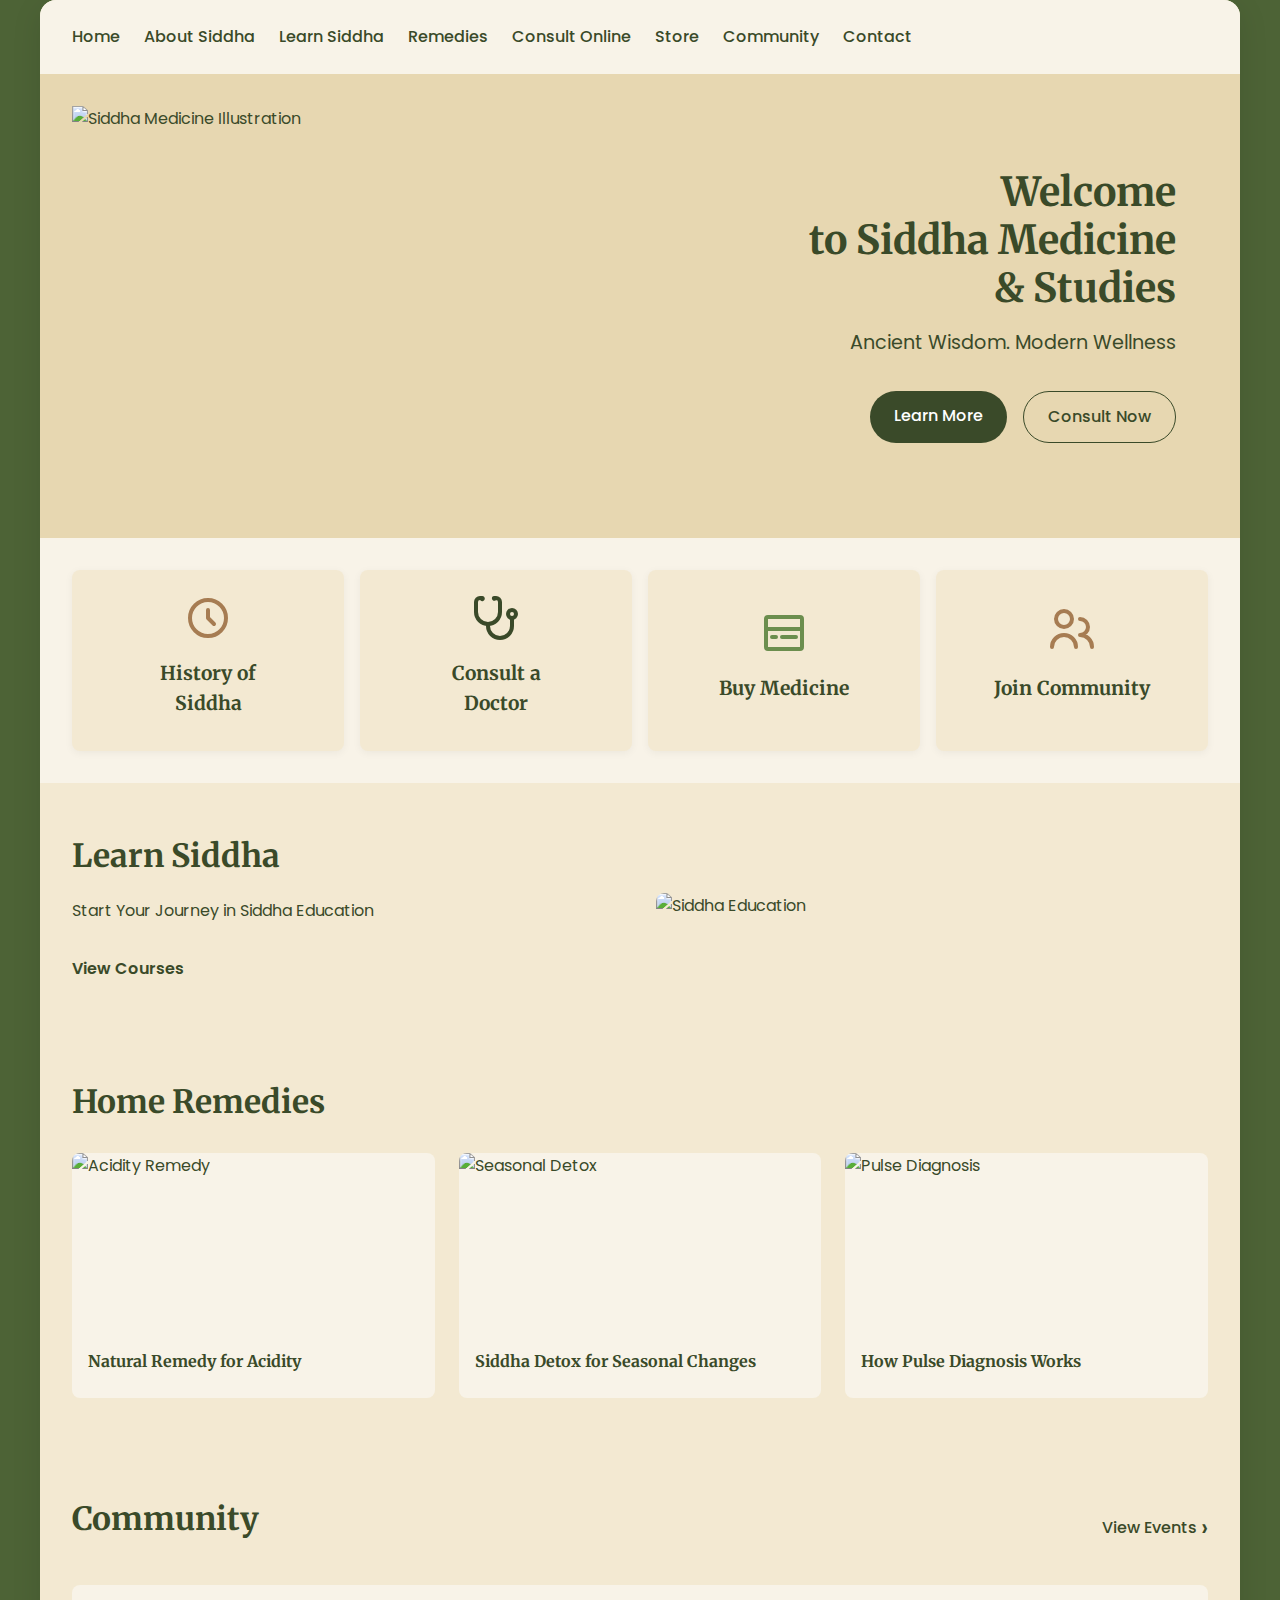
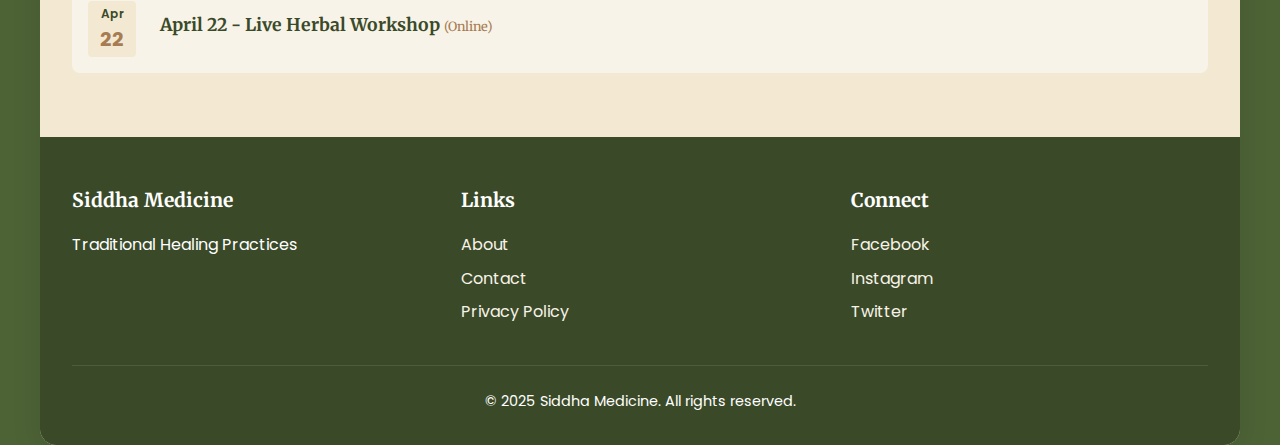
==== commit 0bfe2fd7: "Download index.html and styles.css" ====
--- a/index.html
+++ b/index.html
@@ -19,8 +19,6 @@
     
     <link rel="stylesheet" href="styles.css">
     <link href="https://fonts.googleapis.com/css2?family=Merriweather:wght@400;700&family=Poppins:wght@400;500;600;700&display=swap" rel="stylesheet">
-    <!-- IMPORTANT: DO NOT REMOVE THIS SCRIPT TAG OR THIS VERY COMMENT! -->
-    <script src="https://cdn.gpteng.co/gptengineer.js" type="module"></script>
   </head>
 
   <body>
@@ -48,7 +46,7 @@
       <section class="hero">
         <div class="hero-content">
           <div class="hero-illustration">
-            <img src="public/lovable-uploads/80c776b0-daf6-41d6-adde-f08bfe5bd4d3.png" alt="Siddha Medicine Illustration" class="hero-bg-image">
+            <img src="hero-image.png" alt="Siddha Medicine Illustration" class="hero-bg-image">
             <div class="hero-text">
               <h1>Welcome<br>to Siddha Medicine<br>& Studies</h1>
               <p>Ancient Wisdom. Modern Wellness</p>
@@ -113,7 +111,7 @@
             <a href="learn.html" class="text-link">View Courses</a>
           </div>
           <div class="section-image">
-            <img src="public/placeholder.svg" alt="Siddha Education" class="learn-image">
+            <img src="learn-image.png" alt="Siddha Education" class="learn-image">
           </div>
         </div>
       </section>
@@ -124,21 +122,21 @@
         <div class="remedies-container">
           <a href="remedies-acidity.html" class="remedy-card">
             <div class="remedy-image">
-              <img src="public/placeholder.svg" alt="Acidity Remedy" class="remedy-img">
+              <img src="acidity-remedy.png" alt="Acidity Remedy" class="remedy-img">
             </div>
             <h3>Natural Remedy for Acidity</h3>
           </a>
           
           <a href="remedies-detox.html" class="remedy-card">
             <div class="remedy-image">
-              <img src="public/placeholder.svg" alt="Seasonal Detox" class="remedy-img">
+              <img src="detox-remedy.png" alt="Seasonal Detox" class="remedy-img">
             </div>
             <h3>Siddha Detox for Seasonal Changes</h3>
           </a>
           
           <a href="remedies-pulse.html" class="remedy-card">
             <div class="remedy-image">
-              <img src="public/placeholder.svg" alt="Pulse Diagnosis" class="remedy-img">
+              <img src="pulse-remedy.png" alt="Pulse Diagnosis" class="remedy-img">
             </div>
             <h3>How Pulse Diagnosis Works</h3>
           </a>
@@ -194,3 +192,4 @@
     <script src="scripts.js"></script>
   </body>
 </html>
+
--- a/styles.css
+++ b/styles.css
@@ -1,3 +1,4 @@
+
 /* Base Styles */
 :root {
   --siddha-green: #4D6336;
@@ -396,33 +397,6 @@
   font-weight: normal;
 }
 
-/* Page Content */
-.page-content {
-  padding: 3rem 2rem;
-  background-color: var(--siddha-beige);
-}
-
-.page-header {
-  text-align: center;
-  margin-bottom: 2rem;
-  padding-bottom: 1.5rem;
-  border-bottom: 1px solid var(--siddha-dark-beige);
-}
-
-.content-section {
-  max-width: 800px;
-  margin: 0 auto;
-}
-
-.content-section h2 {
-  margin-top: 2rem;
-  font-size: 1.8rem;
-}
-
-.content-section p {
-  color: var(--siddha-dark-green);
-}
-
 /* Footer */
 .footer {
   background-color: var(--siddha-dark-green);
@@ -557,8 +531,5 @@
   .hero-buttons {
     flex-direction: column;
   }
-
-  .page-content {
-    padding: 2rem 1rem;
-  }
-}
+}
+
